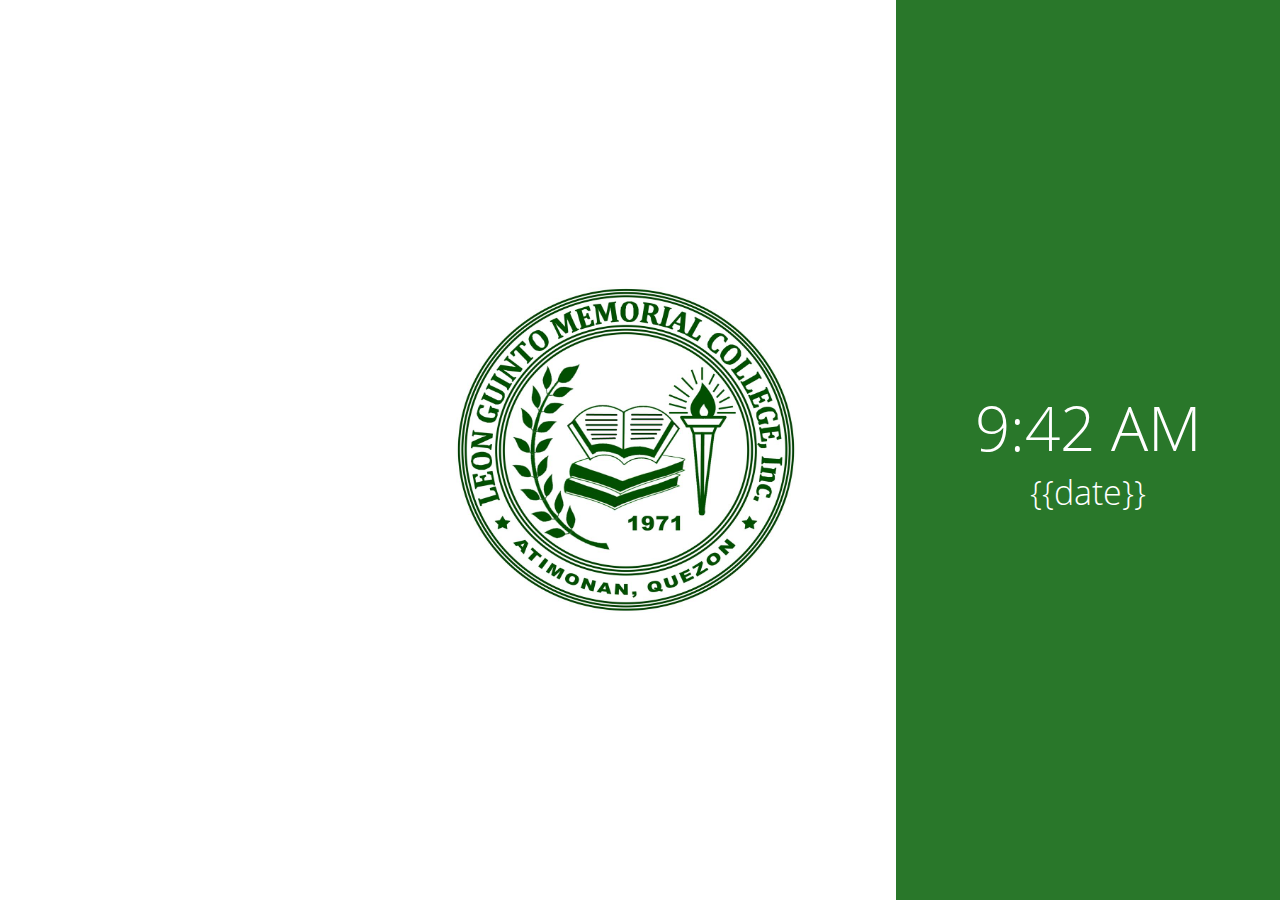
==== src/templates/index.html @ d28a551e "laptop turnover" ====
<html lang="en">
<head>
	<meta charset="UTF-8">
	<link rel="stylesheet" href="../static/css/style.css">
</head>

<body onload="startTime(), status_report(), retry()">
	<div id="main">
		<div class="logo-container">
			<img class="logo" src="../static/images/lgmc.jpg">
		</div>
		<div class="main-left">
		<div class="info-container">
		</div>
		</div>
		<div class="main-right">
			<div class="clock">
				<span id="time"></span><br />
				<span id="date">{{date}}</span>
			</div>
		</div>
		<form id="id-number-input" onsubmit="post()">	
			<input type="text" id="number" autocomplete="off"><br>
			<input type="submit">
		</form>
	</div>

	<script src="../static/js/jquery-1.11.0.min.js"></script>
	<script src="../static/js/animations.js"></script>
	<script src="../static/js/functions.js"></script>
	
</body>
</html>
---- src/static/css/style.css ----
@font-face{
		font-family: OpenSans;
		src:url('../fonts/OpenSans-Light.ttf');
	}

@font-face {
  	font-family: 'Lato';
  	src:url('../fonts/Lato-Regular.eot') format('eot'),
    	url('../fonts/Lato-Regular.woff') format('woff'),
    	url('../fonts/Lato-Regular.ttf') format('truetype');
}

html, body{
	height: 100%;
	width: 100%;
	margin: 0;
	font-family: OpenSans;
	position: fixed;
	cursor: none;
}

#main{
	height: 100%;
	width: 100%;
}

#id-number-input{
	opacity:0;
	filter:alpha(opacity=0);
}

.main-right{
	float: left;
	width: 30%;
	height: 100%;
	text-align: center;
	display: -webkit-flex;
	display: flex;
	-webkit-flex-direction: column;
	flex-direction: column;
	-webkit-align-items: center;
	align-items: center;
	-webkit-justify-content: center;
	justify-content: center;
	color: #fff;
	background-color: #29772a;
}

/*.clock{
	margin-bottom: 20px;
}*/

#time{
	font-size: 62px;
	/*color: #BDBDBD;	*/
}

#date{
	font-size: 34px;
	/*color: #949494;	*/
	margin-bottom: 20px;
}

.main-left{
	position: relative;
	color: #798088;
	float: left;
	height: 100%;
	width: 70%;
	background-color: #FFFFFF;
	/*text-align: center;*/
}

.info-container{
	height: 100%;
	width: 100%;
	display: -webkit-flex;
	display: flex;
	-webkit-flex-direction: row;
	flex-direction: row;
	-webkit-align-items: center;
	align-items: center;
	-webkit-justify-content: center;
	justify-content: center;
}

.student-pic-display{
	float: left;
	height: 260px;
	width: 260px;
	margin-right: 20px;
}

.student-pic-display img{
	height: 100%;
	width: 100%;
}

.student-info-display{
	float: left;
	height: 100%;
}

.logo-container{
	position: absolute;
	left: -100;
	top: 50%;
  	transform: translateY(-50%);
	height: 325px;
	width: 70%;
	background-color: #FFFFFF;
	z-index: 100;
}

.logo{
	height: 100%;
	width: 340px;
	float: right;
}

.student-info{
	float: right;
	width: 100%;
	position: relative;
  	top: 50%;
  	transform: translateY(-50%);
  	/*text-align: center;*/
}

.student-label{
	margin-top: 10px;
	color: #6B6B6B;

	font-size: 36px;
}

.student-text{
	margin-top: 10px;
	margin-left: 10px;
	font-size: 36px;
	color: #29772a;
	font-weight: bold;
}

#footer{
	position: absolute;
	bottom: -60px;
	z-index: 100;
	height: 60px;
	width: 70%;
}

.action{
	float: left;
	height: 100%;
	width: 50%;
	text-align: center;
	font-size: 32px;
	padding-top: 5px;
}

.error{
	
}

form{
	position: absolute;
	z-index: 100;
}
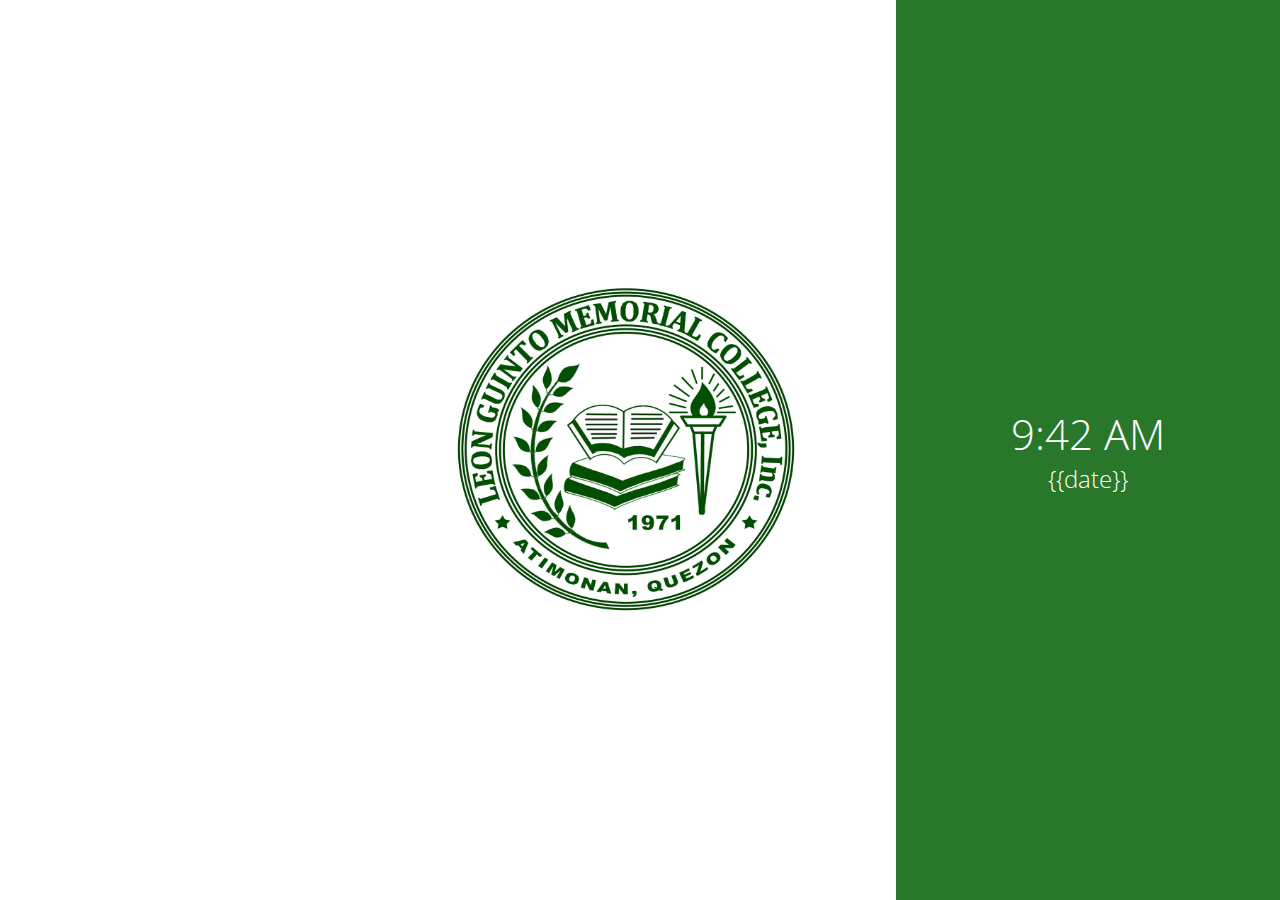
==== commit 150d7ef2: "deepin" ====
--- a/src/templates/index.html
+++ b/src/templates/index.html
@@ -7,7 +7,9 @@
 <body onload="startTime(), status_report(), retry()">
 	<div id="main">
 		<div class="logo-container">
-			<img class="logo" src="../static/images/lgmc.jpg">
+			<div>
+				<img class="logo" src="../static/images/lgmc.jpg">
+			</div>
 		</div>
 		<div class="main-left">
 		<div class="info-container">
--- a/src/static/css/style.css
+++ b/src/static/css/style.css
@@ -51,12 +51,12 @@
 }*/
 
 #time{
-	font-size: 62px;
+	font-size: 42px;
 	/*color: #BDBDBD;	*/
 }
 
 #date{
-	font-size: 34px;
+	font-size: 24px;
 	/*color: #949494;	*/
 	margin-bottom: 20px;
 }
@@ -86,9 +86,8 @@
 
 .student-pic-display{
 	float: left;
-	height: 260px;
-	width: 260px;
-	margin-right: 20px;
+	height: 500px;
+	width: 350px;
 }
 
 .student-pic-display img{
@@ -106,14 +105,14 @@
 	left: -100;
 	top: 50%;
   	transform: translateY(-50%);
-	height: 325px;
+	height: 326px;
 	width: 70%;
 	background-color: #FFFFFF;
 	z-index: 100;
 }
 
 .logo{
-	height: 100%;
+	height: 325px;
 	width: 340px;
 	float: right;
 }
